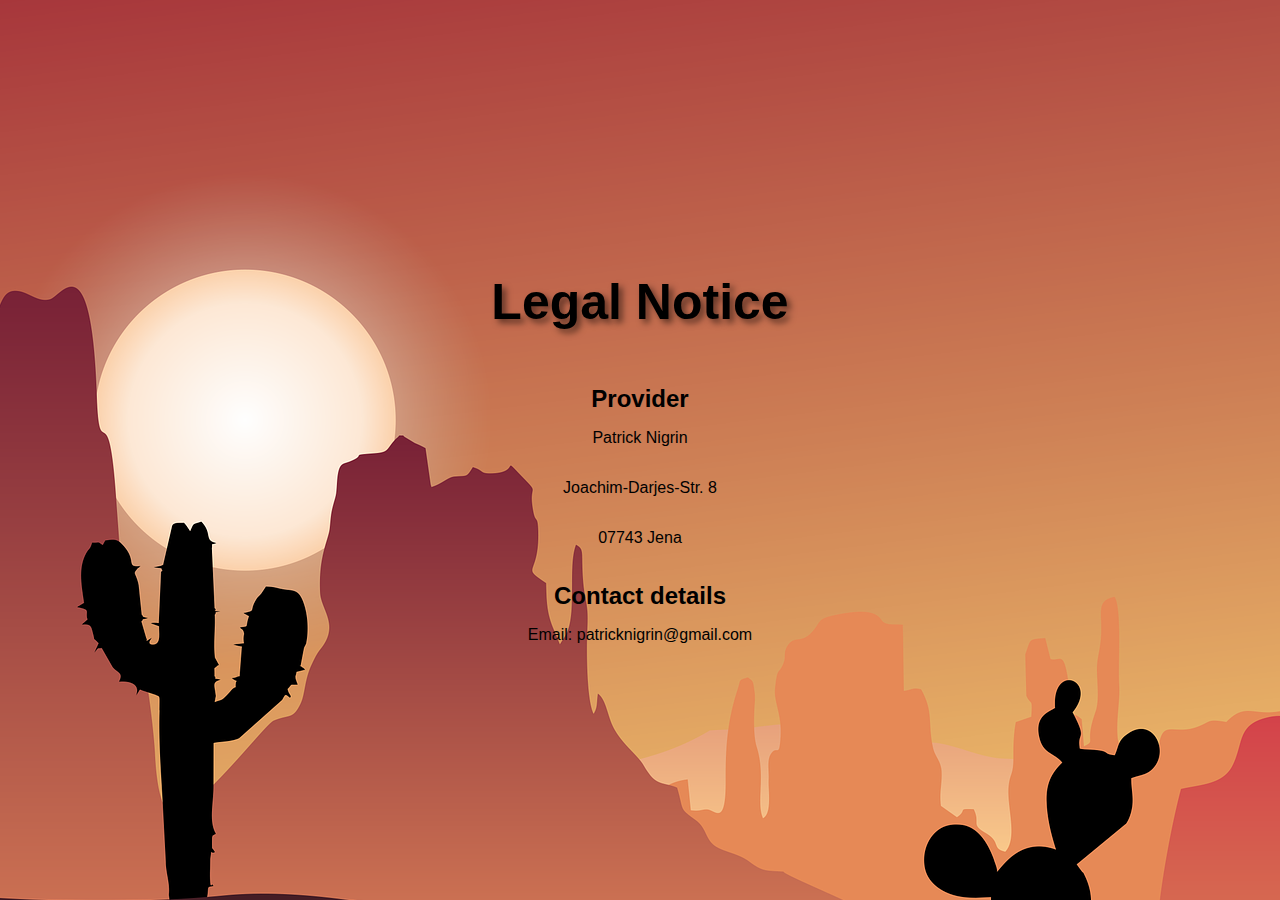
==== legalnotice.html @ 13c99283 "add features 160724" ====
<!DOCTYPE html>
<html lang="en">
<head>
    <meta charset="UTF-8">
    <meta name="viewport" content="width=device-width, initial-scale=1.0">
    <title>Legal Notice</title> 
    <link rel="stylesheet" href="style.css">
</head>
<body>
    <h1>Legal Notice</h1>

    <h2>Provider</h2>
    <p>Patrick Nigrin</p>
    <p>Joachim-Darjes-Str. 8</p>
    <p>07743 Jena</p>

    <h2>Contact details</h2>
    <p>Email: patricknigrin@gmail.com</p>
</body>
</html>
---- style.css ----
body {
    margin: 0;
    padding: 0;
    display: flex;
    justify-content: center;
    align-items: center;
    flex-direction: column;
    font-family: 'Papyrus', sans-serif;
    background-image: url('./img/cactus-background.png');
    background-repeat: no-repeat;
    background-position: center;
    height: 100vh;
}

h1 {
    font-size: 50px;
    text-shadow: 4px 4px 6px rgba(0, 0, 0, 0.5);
}

.d-none {
    display: none !important;
}

.container {
    width: 720px;
    height: 480px;
    position: relative;
}

.canvas-container {
    position: relative;
    width: 720px;
    height: 480px;
}

.content {
    width: 100%;
    height: 100%;
}

.startscreen-img {
    width: 100%;
    height: 100%;
}

.cont-btns {
    display: flex;
    justify-content: space-around;
    margin-bottom: -80px;
}

.cont-btns > button {
    all: unset;
    font-size: 24px;
    border-radius: 10px;
    border: 1px solid black;
    padding: 12px;
    cursor: pointer;
    background-color: rgb(255, 165, 0);
    z-index: 2;
}

.cont-btns > button:hover {
    box-shadow: 0px 4px 4px 0px #04040440;
    transform: scale(1.02);
}

.directions {
    display: flex;
    flex-direction: column;
    justify-content: space-around;
    border-radius: 10px;
    border: 2px dashed black;
    background-color: rgba(255, 255, 255, 0.9);
    position: absolute;
    top: 0;
    right: 0;
    left: 0;
    bottom: 0;
    margin: 80px;
    padding-left: 120px;
    font-size: 24px;
    box-shadow: 0px 8px 8px 0px #00000040;
}

h2 {
    margin-bottom: 0;
}

.volumen-off-btn {
    width: 40px;
    height: 40px;
    cursor: pointer;
}

.volumen-off-btn:hover {
    transform: scale(1.08);
}

.youwon {
    position: absolute;
    top: 0;
    left: 0;
    width: 100%;
    height: 100%;
    background-color: rgba(255, 255, 255, 0.8);
}

.fullscreen-sound {
    display: flex;
    align-items: center;
    justify-content: center;
    gap: 12px;
    position: absolute;
    top: 3%;
    left: 0;
    right: 0;
}

.play-again-container {
    display: flex;
    justify-content: center;
    align-items: center;
    position: absolute;
    bottom: 3%;
    left: 0;
    right: 0;
    margin-bottom: 0;
}

a {
    text-decoration: none;
    color: black;
}
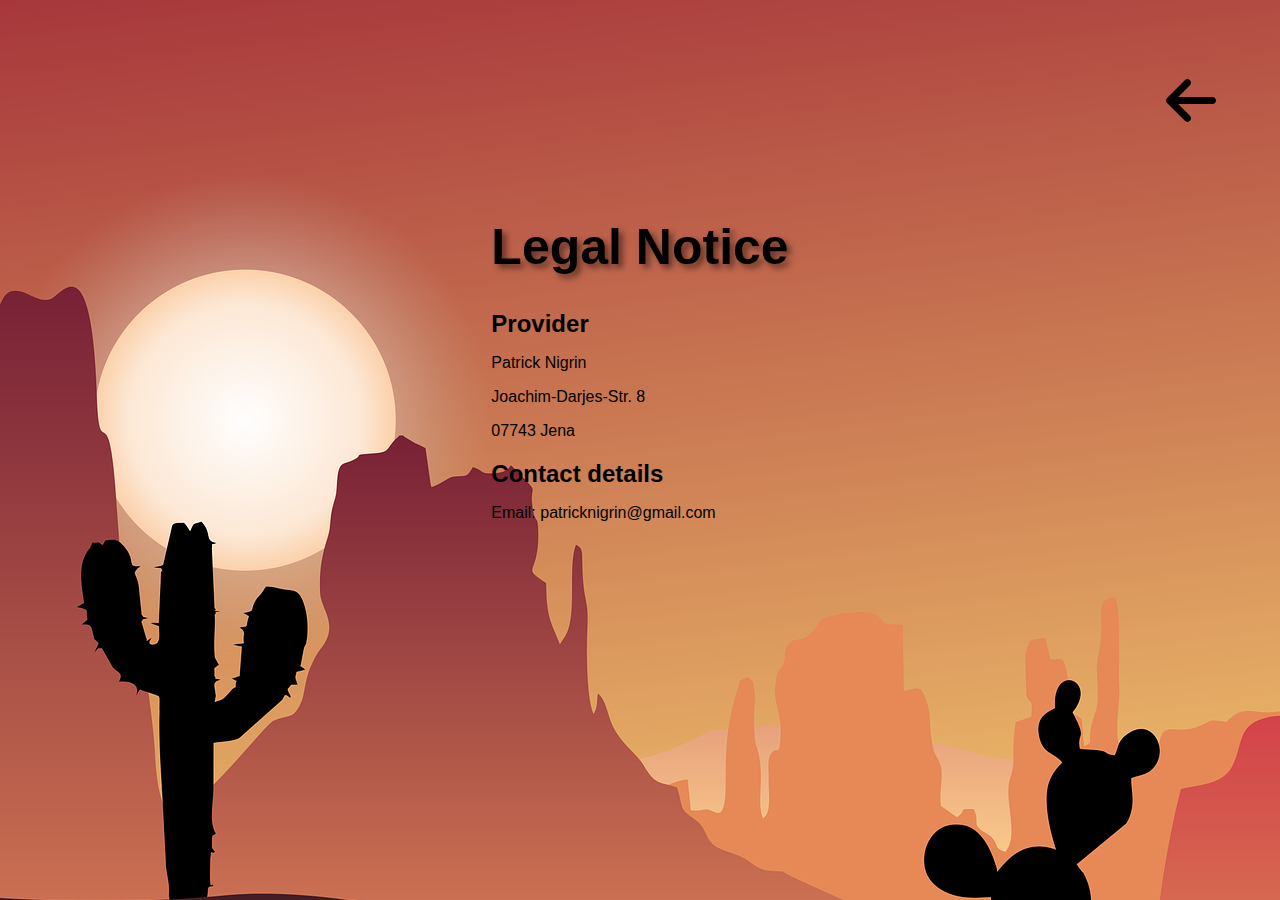
==== commit e5a1e543: "add features 170624" ====
--- a/legalnotice.html
+++ b/legalnotice.html
@@ -7,14 +7,21 @@
     <link rel="stylesheet" href="style.css">
 </head>
 <body>
-    <h1>Legal Notice</h1>
 
-    <h2>Provider</h2>
-    <p>Patrick Nigrin</p>
-    <p>Joachim-Darjes-Str. 8</p>
-    <p>07743 Jena</p>
+    <div class="privacypolice">
+        <h1>Legal Notice</h1>
 
-    <h2>Contact details</h2>
-    <p>Email: patricknigrin@gmail.com</p>
+        <h2>Provider</h2>
+        <p>Patrick Nigrin</p>
+        <p>Joachim-Darjes-Str. 8</p>
+        <p>07743 Jena</p>
+
+        <h2>Contact details</h2>
+        <p>Email: patricknigrin@gmail.com</p>
+    </div>
+    
+
+    
+    <a href="./index.html"><img class="arrow-back" src="./img/arrow-left-solid.svg" alt="Arrow-Back"></a>
 </body>
 </html>--- a/style.css
+++ b/style.css
@@ -2,14 +2,19 @@
     margin: 0;
     padding: 0;
     display: flex;
-    justify-content: center;
+    justify-content: space-around;
     align-items: center;
     flex-direction: column;
     font-family: 'Papyrus', sans-serif;
     background-image: url('./img/cactus-background.png');
     background-repeat: no-repeat;
     background-position: center;
+    background-attachment: fixed;
     height: 100vh;
+}
+
+canvas {
+    display: block;
 }
 
 h1 {
@@ -25,6 +30,7 @@
     width: 720px;
     height: 480px;
     position: relative;
+    display: block;
 }
 
 .canvas-container {
@@ -71,14 +77,15 @@
     justify-content: space-around;
     border-radius: 10px;
     border: 2px dashed black;
-    background-color: rgba(255, 255, 255, 0.9);
+    background-color: rgba(255, 255, 255, 0.8);
     position: absolute;
     top: 0;
     right: 0;
     left: 0;
     bottom: 0;
     margin: 80px;
-    padding-left: 120px;
+    padding-left: 50px;
+    padding-right: 50px;
     font-size: 24px;
     box-shadow: 0px 8px 8px 0px #00000040;
 }
@@ -131,4 +138,64 @@
 a {
     text-decoration: none;
     color: black;
+}
+
+a:hover {
+    text-shadow: 4px 4px 6px rgba(0, 0, 0, 0.5);
+
+}
+
+.polices {
+    display: flex;
+    justify-content: space-around;
+    width: 720px;
+    font-size: 24px;
+}
+
+.arrow-back {
+    width: 50px;
+    position: absolute;
+    right: 5%;
+    top: 8%;
+    cursor: pointer;
+}
+
+.privacypolice {
+    margin: 96px;
+}
+
+.d-fl-space-bet {
+    display: flex;
+    justify-content: space-between;
+}
+
+/*---------------- Smartphones ---------------- */
+
+@media only screen and (max-width: 720px) {
+    canvas {
+        height: 100%;
+        display: block !important;
+    }
+}
+
+@media only screen and (max-height: 480px) {
+    h1 {
+        display: none;
+    }
+
+    .container {
+        display: none;
+    }
+
+    .content {
+        display: none;
+    }
+
+    .polices {
+        display: none;
+    }
+
+    canvas {
+        height: 100vh;
+    }
 }